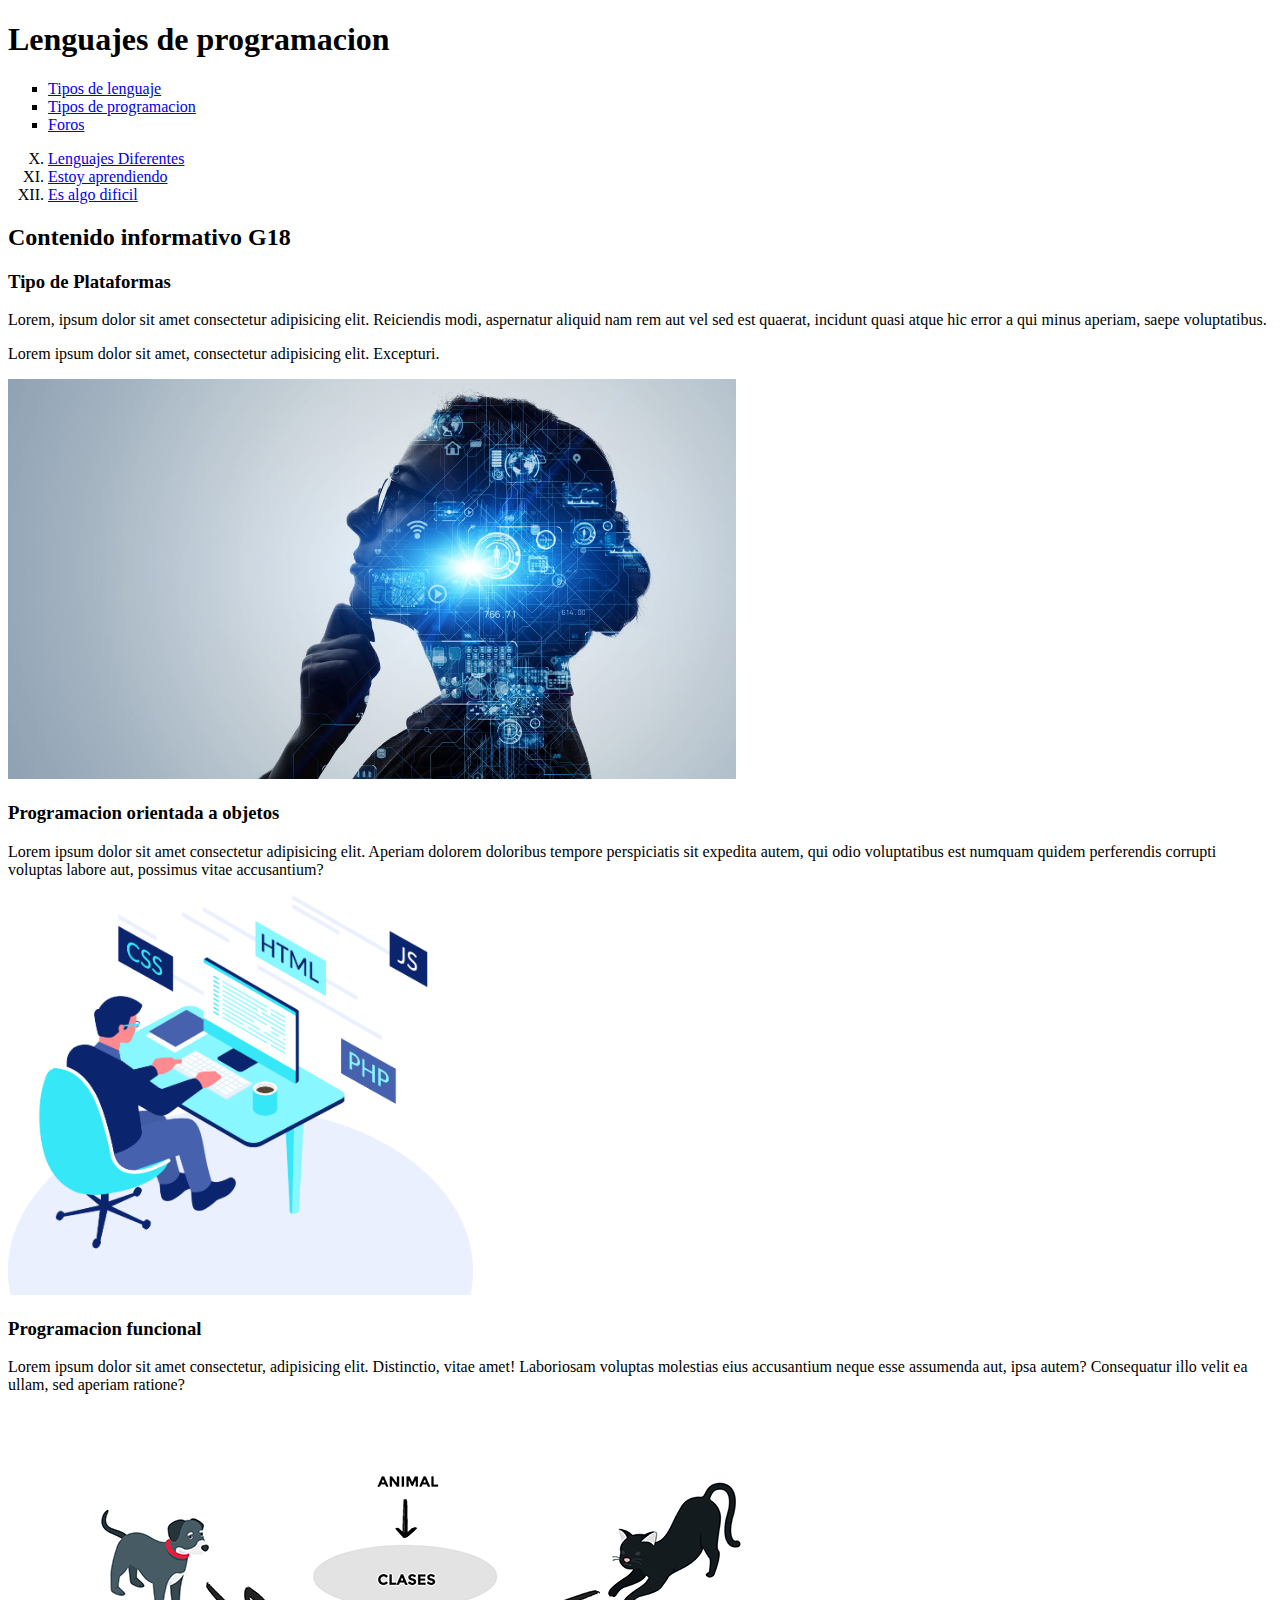
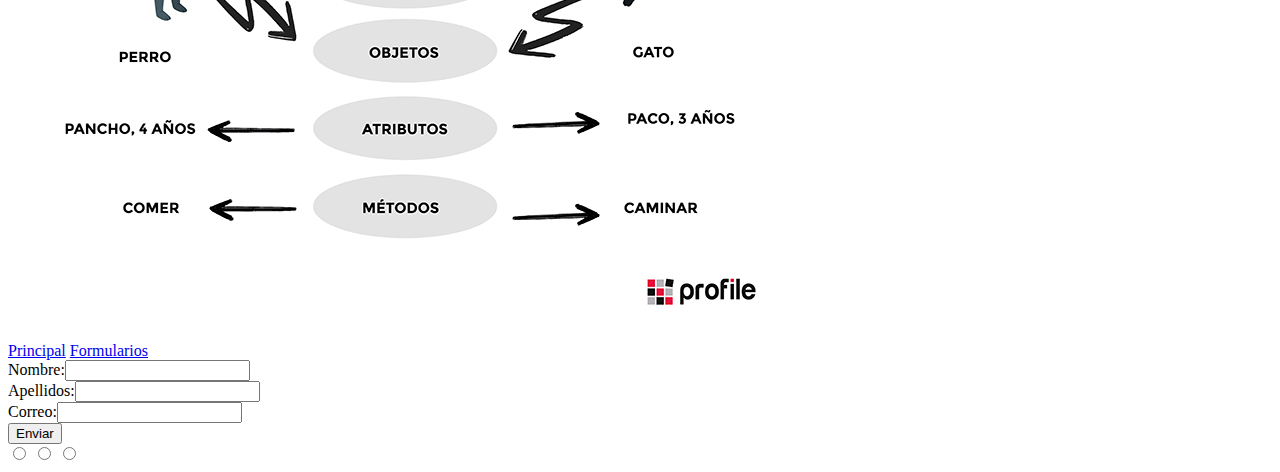
==== 01_intro_html/index.html @ 495b5b3e "se sube respaldo de ejercicios miercoles 15-06-2022" ====
<!DOCTYPE html> <!--indicar que trabajaremos en HTML5 -->
<html lang="es"> <!--Interpretacion del lenguaje para el navegador  -->
<head> <!--Almacenamiento de los metadatos y archivos externos(CSS,JS e Img) -->
    <meta charset="UTF-8"> <!--Caracteres aceptados de la region-->
    <meta http-equiv="X-UA-Compatible" content="IE=edge"><!--Compatibilidad de los navegadores-->
    <meta name="viewport" content="width=device-width, initial-scale=1.0"><!--La escala incial o dimensiones de la pagina-->
    <title>Document</title> <!--Texto / Titulo de la pagina-->
</head>
<body><!--Que contenga la estructura general de la pagina web-->
    <header>
        <h1>Lenguajes de programacion</h1>
        <nav>
            <ul type="square"><!--Nav interna-->
                <li><a href="#seccion1">Tipos de lenguaje</a></li>
                <li><a href="#seccion2">Tipos de programacion</a></li>
                <li><a href="#seccion3">Foros</a></li>
            </ul>
            <ol start="10" type="I"><!--Nav por medio de url-->
                <li><a href="https://theuselessweb.com/" target="_blank">Lenguajes Diferentes</a></li>
                <li><a href="#">Estoy aprendiendo</a></li>
                <li><a href="#">Es algo dificil</a></li>
            </ol>
        </nav>
    </header>
    <main>
        <h2>Contenido informativo G18</h2>

        <section id="seccion1">
            <h3>Tipo de Plataformas</h3>
            <p>Lorem, ipsum dolor sit amet consectetur adipisicing elit. Reiciendis modi, aspernatur aliquid nam rem aut vel sed est quaerat, incidunt quasi atque hic error a qui minus aperiam, saepe voluptatibus.</p>
            <p>Lorem ipsum dolor sit amet, consectetur adipisicing elit. Excepturi.</p>
            <img src="img/avances-en-la-tecnologia.jpg" alt="Avances en la tecnolgia" height="400px">
        </section>
        <section id="seccion2">
            <h3>Programacion orientada a objetos</h3>
            <p>Lorem ipsum dolor sit amet consectetur adipisicing elit. Aperiam dolorem doloribus tempore perspiciatis sit expedita autem, qui odio voluptatibus est numquam quidem perferendis corrupti voluptas labore aut, possimus vitae accusantium?</p>
            <img src="img/Persona-programando.png" alt="Programador" height="400px">
        </section>
        <section id="seccion3">
            <h3>Programacion funcional</h3>
            <p>Lorem ipsum dolor sit amet consectetur, adipisicing elit. Distinctio, vitae amet! Laboriosam voluptas molestias eius accusantium neque esse assumenda aut, ipsa autem? Consequatur illo velit ea ullam, sed aperiam ratione?</p>
            <img src="img/programacion_orientada_a_objetos.jpg" alt="programacion_orientada_a_objetos">
        </section>
    </main>
    <a href="#">Principal</a>
    <a href="forms.html">Formularios</a><br>
    <aside>
        <form>
            Nombre:<input type="text"><br>
            Apellidos:<input type="text"><br>
            Correo:<input type="text"><br>
            <button>Enviar</button><br>

            <input type="radio" name="usuario" id="usuario">
            <input type="radio" name="contraseña" id="contraseña">
            <input type="radio" name="edad" id="edad">
        </form>
    </aside>
    <footer>
        
    </footer>
</body>
</html>
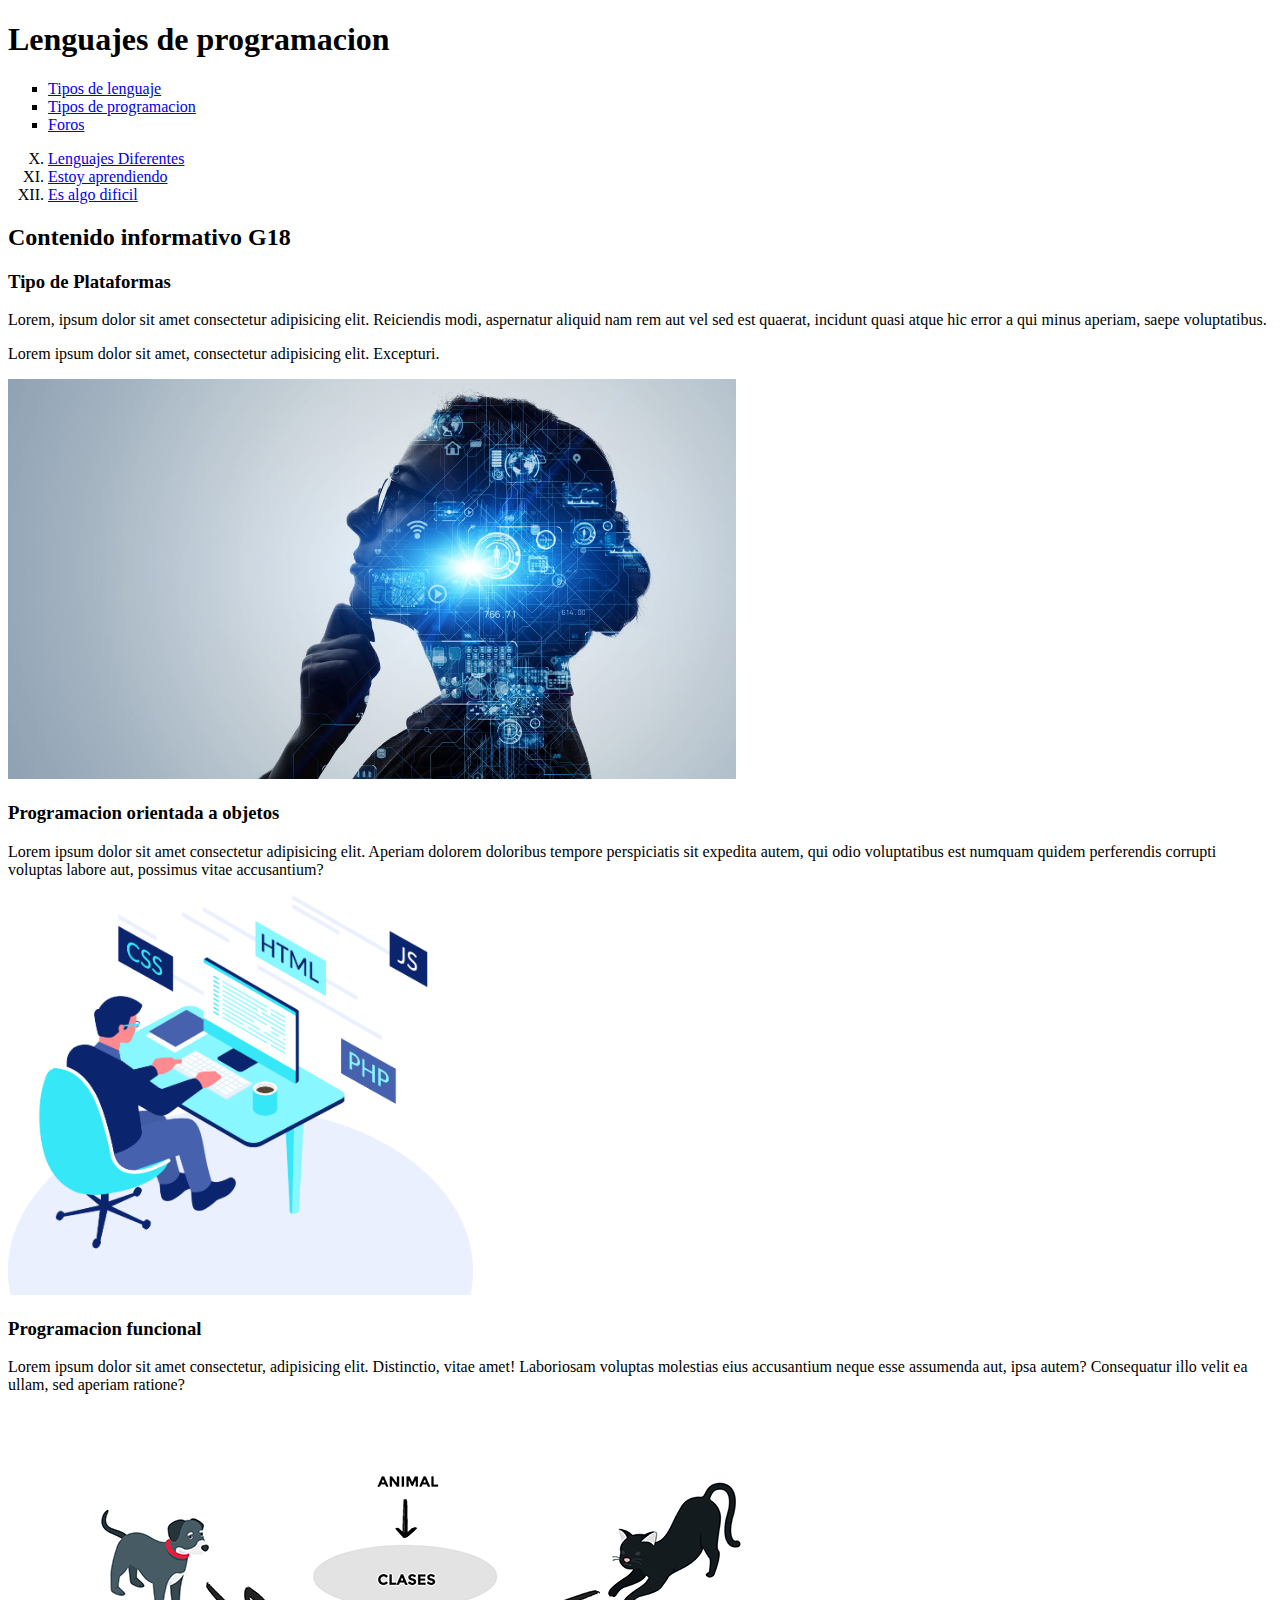
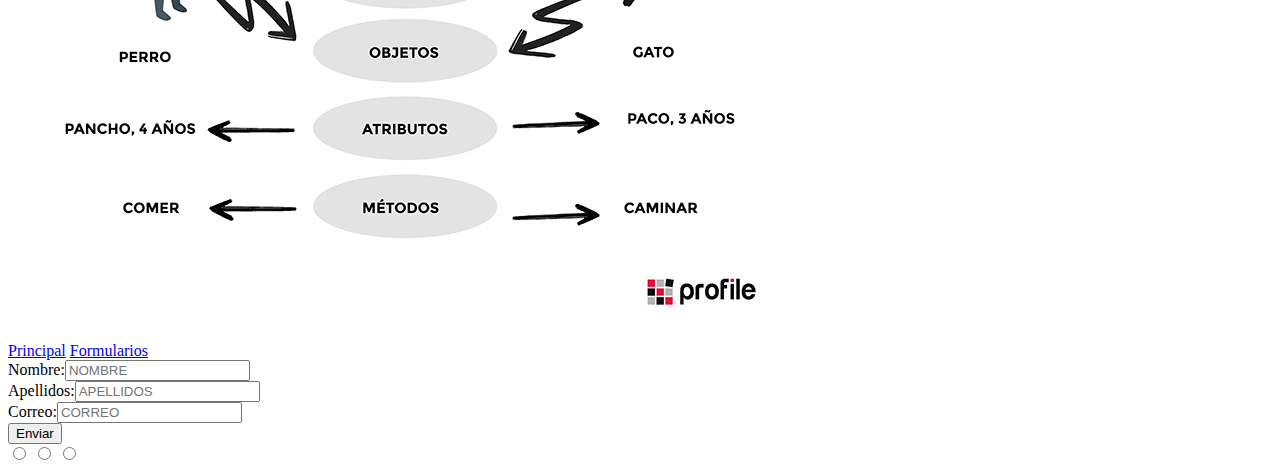
==== commit 417a30ba: "Se agrego placeholder para describir el tipo de campo que se debe ingresar" ====
--- a/01_intro_html/index.html
+++ b/01_intro_html/index.html
@@ -46,9 +46,9 @@
     <a href="forms.html">Formularios</a><br>
     <aside>
         <form>
-            Nombre:<input type="text"><br>
-            Apellidos:<input type="text"><br>
-            Correo:<input type="text"><br>
+            Nombre:<input type="text" placeholder="NOMBRE"><br>
+            Apellidos:<input type="text" placeholder="APELLIDOS"><br>
+            Correo:<input type="text" placeholder="CORREO"><br>
             <button>Enviar</button><br>
 
             <input type="radio" name="usuario" id="usuario">
